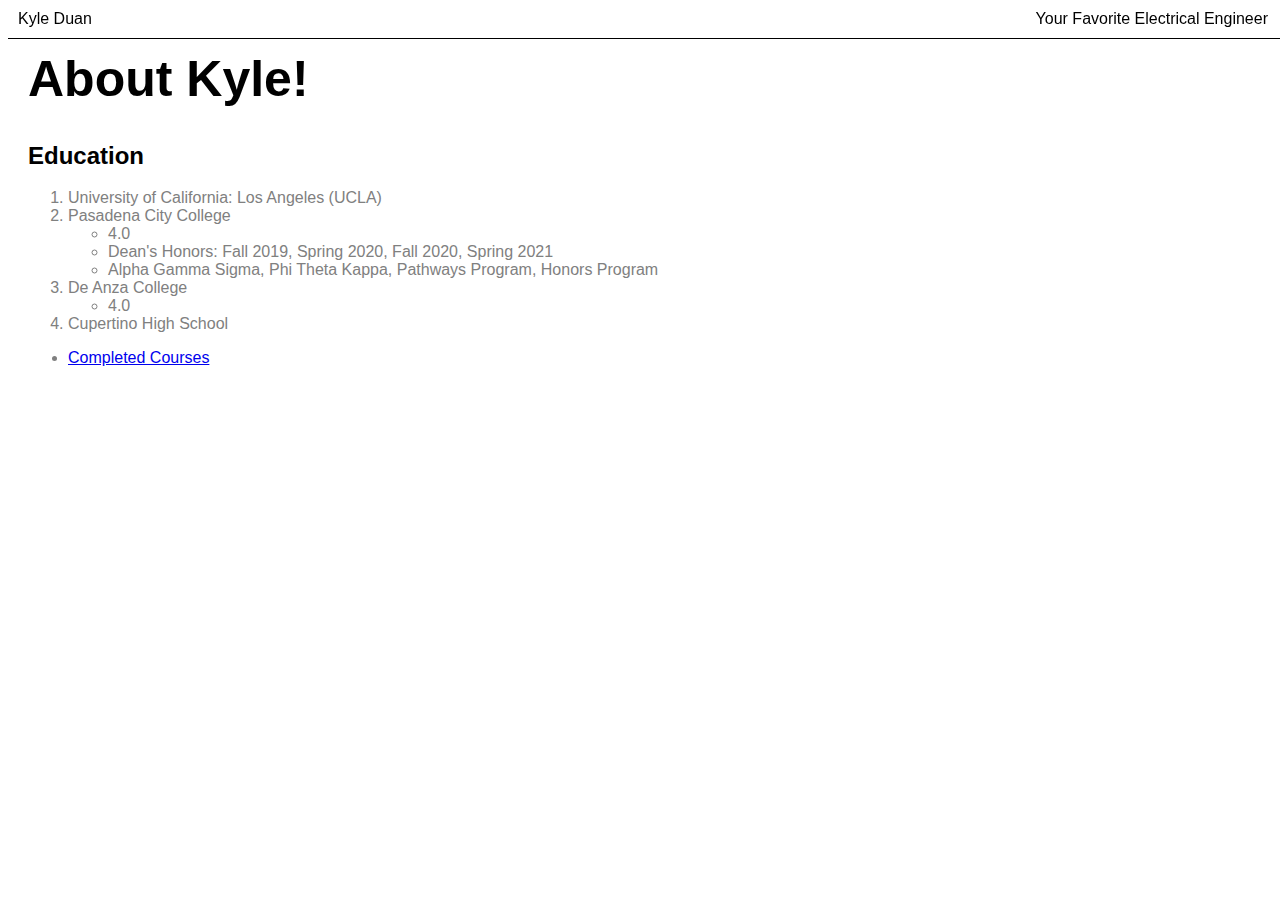
==== index.html @ 274b889c "Initial Commit" ====
<!DOCTYPE html>

<html>
    <head>
        <title>Kyle Duan :)</title>
        <link href = "style.css" rel = "stylesheet">
    </head>
     
    <body>
        <div class = "fixed-top">
            <div class = "navbar">
                <div>
                    Kyle Duan
                </div>

                <div class = "text-right">
                    Your Favorite Electrical Engineer
                </div>
            </div>
        </div>

        <div class = "m1">
                <h1 style = "font-size: 50px; font-weight: bold;">About Kyle!</h1>
        
                <h2>Education</h2>
                    <div class = "list1">
                            <ol>
                                <li>
                                    University of California: Los Angeles (UCLA)
                                </li>
                                    
                                <li>
                                    Pasadena City College
                                </li>
                                    <ul>
                                        <li>
                                            4.0
                                        </li>
                                        
                                        <li>
                                            Dean's Honors: Fall 2019, Spring 2020, Fall 2020, Spring 2021
                                        </li>
                                        
                                        <li>
                                            Alpha Gamma Sigma, Phi Theta Kappa, Pathways Program, Honors Program
                                        </li>
                                    </ul>

                                <li>
                                    De Anza College
                                </li>
                                    <ul>
                                        <li>
                                            4.0
                                        </li>
                                    </ul>

                                <li>
                                    Cupertino High School
                                </li>
                            </ol>
                            <ul>
                                <li>
                                    <a href = "https://www.placeholder"> Completed Courses </a>
                                </li>
                            </ul>
                    </div>
                
                
            </div>
        </div>
    </body>
</html>
---- style.css ----
html {
font-family: Arial, Helvetica, sans-serif;
}

body {
    background-color: white;
}

.fixed-top {
    position: fixed;
    top: 0;
    width: 100%;
}

.navbar {
    padding: 10px;
    padding-right: 20px;
    display: grid;
    grid-template-columns: auto auto;
    border-bottom: 1px solid black;
}

.text-right {
    text-align: right;
}

.m1 {
    margin: 20px;
    margin-top: 50px;
}

.list1 {
    color: grey;
}
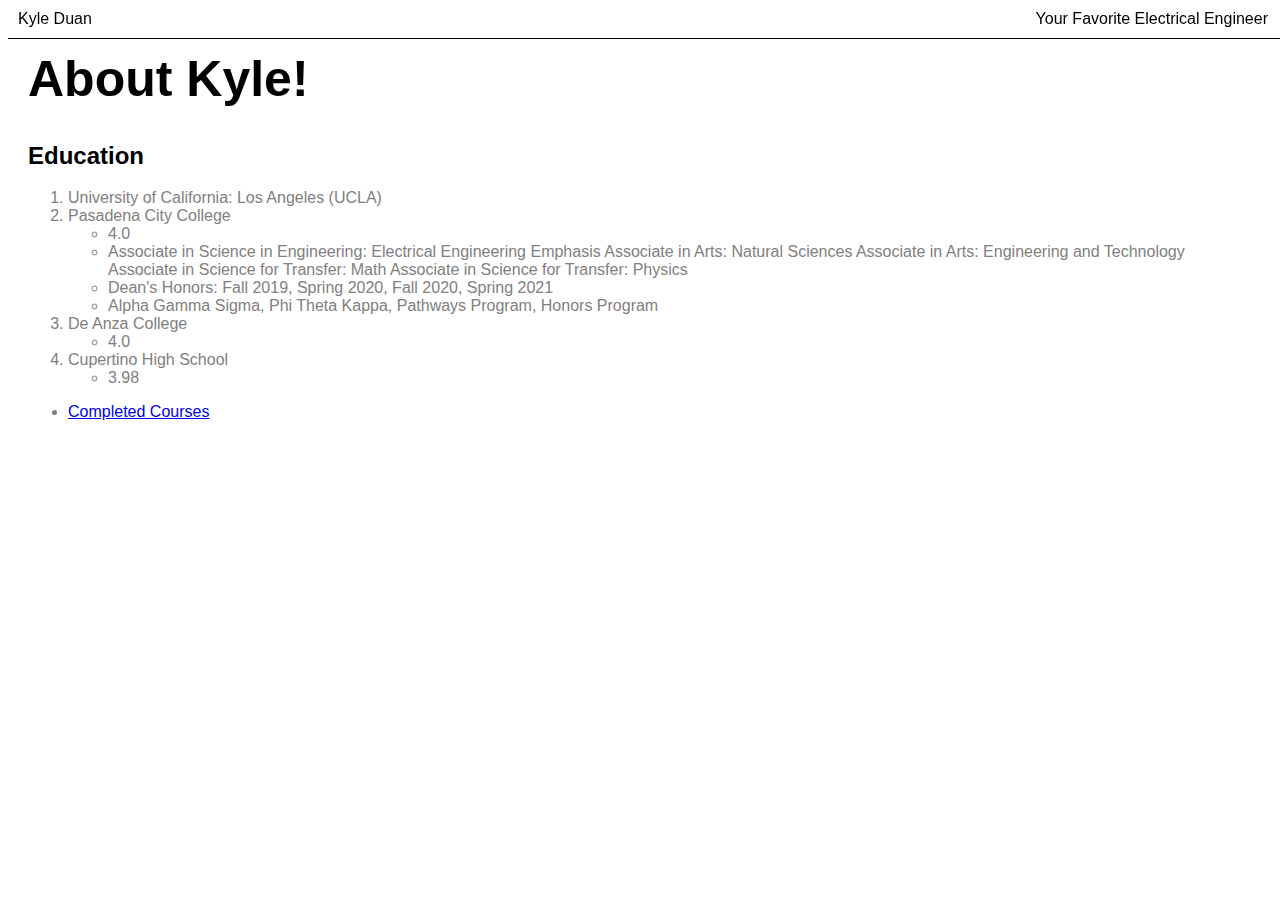
==== commit 70fca12c: "Update index.html" ====
--- a/index.html
+++ b/index.html
@@ -38,6 +38,14 @@
                                         </li>
                                         
                                         <li>
+                                            Associate in Science in Engineering: Electrical Engineering Emphasis
+                                            Associate in Arts: Natural Sciences
+                                            Associate in Arts: Engineering and Technology
+                                            Associate in Science for Transfer: Math
+                                            Associate in Science for Transfer: Physics
+                                        </li>
+                                        
+                                        <li>
                                             Dean's Honors: Fall 2019, Spring 2020, Fall 2020, Spring 2021
                                         </li>
                                         
@@ -58,6 +66,11 @@
                                 <li>
                                     Cupertino High School
                                 </li>
+                                    <ul>
+                                        <li>
+                                            3.98
+                                        </li>
+                                    </ul>
                             </ol>
                             <ul>
                                 <li>
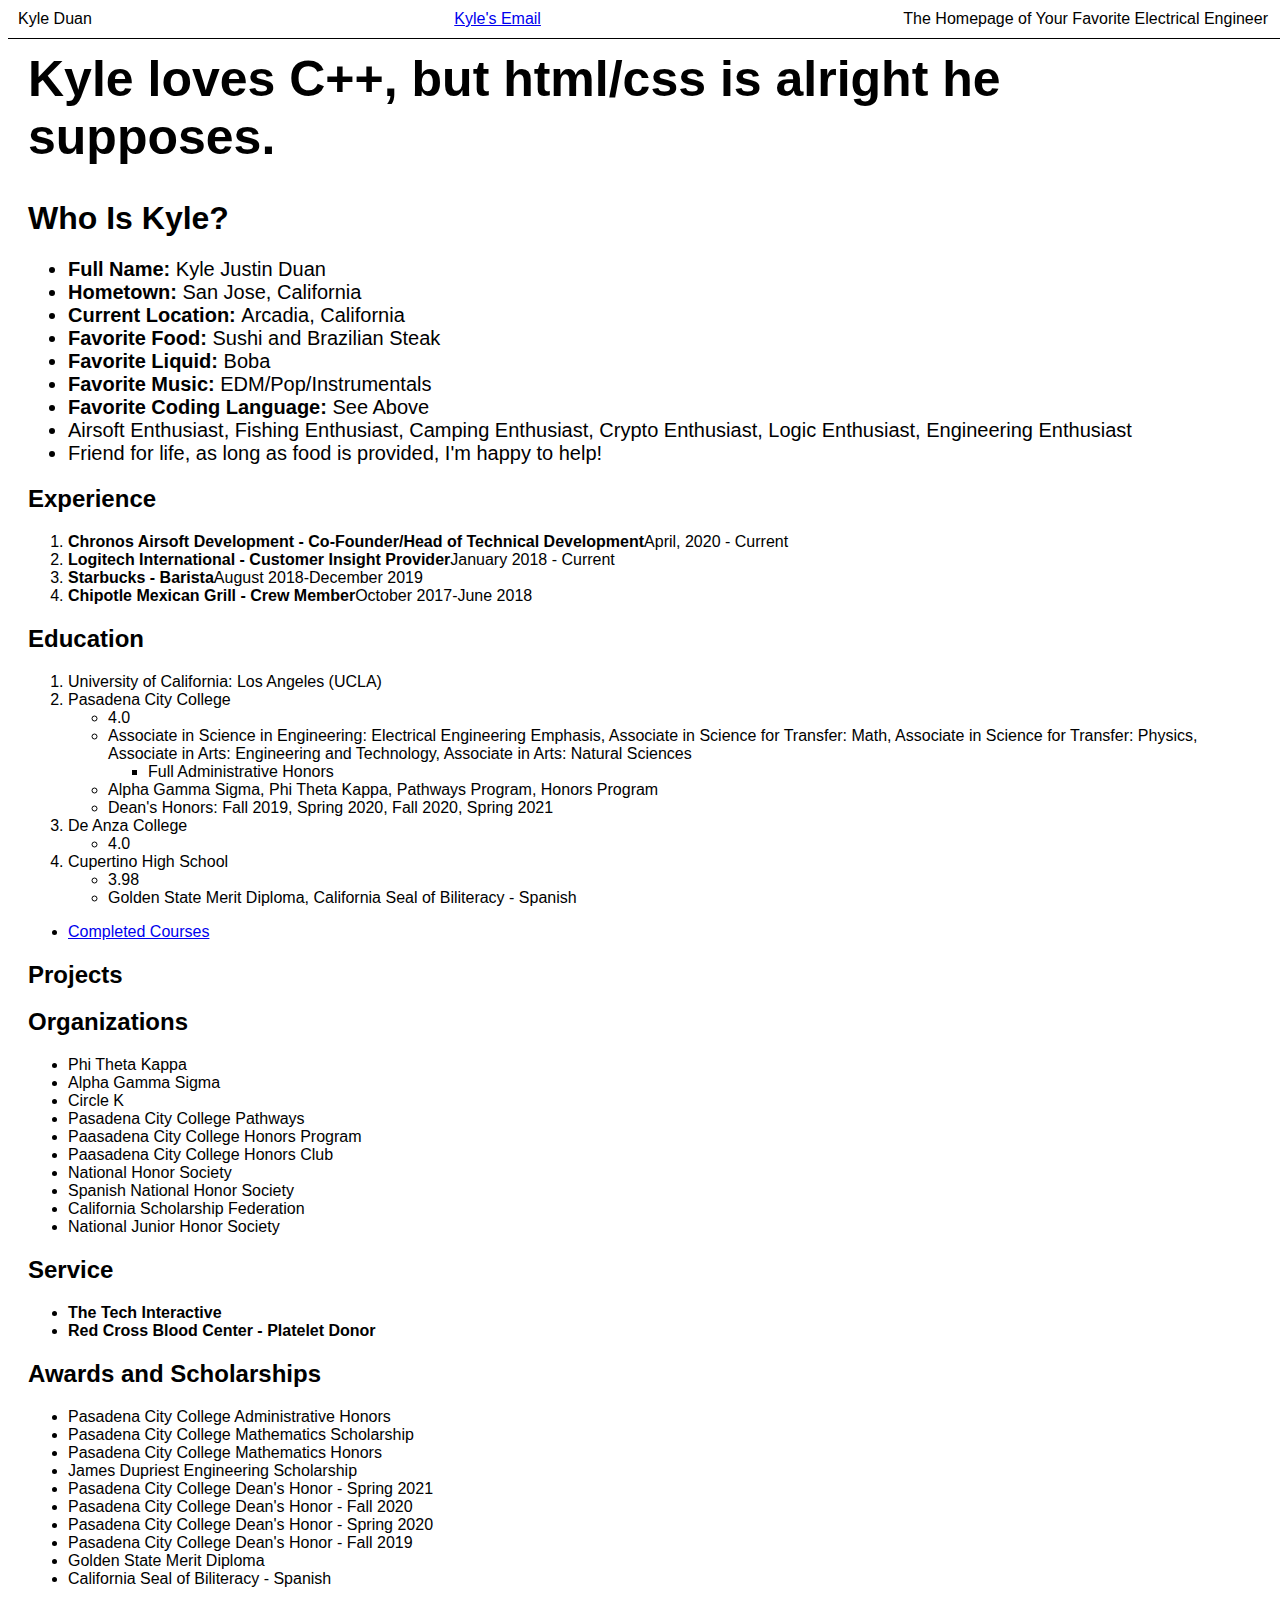
==== commit e50cd30d: "72521" ====
--- a/index.html
+++ b/index.html
@@ -2,7 +2,7 @@
 
 <html>
     <head>
-        <title>Kyle Duan :)</title>
+        <title>Kyle Duan</title>
         <link href = "style.css" rel = "stylesheet">
     </head>
      
@@ -13,73 +13,235 @@
                     Kyle Duan
                 </div>
 
+                <div class = "text-mid">
+                    <a href = "kylejduan@gmail.com">Kyle's Email</a>
+                </div>
+
                 <div class = "text-right">
-                    Your Favorite Electrical Engineer
+                    The Homepage of Your Favorite Electrical Engineer
                 </div>
             </div>
         </div>
 
         <div class = "m1">
-                <h1 style = "font-size: 50px; font-weight: bold;">About Kyle!</h1>
-        
+                <h1 style = "font-size: 50px; font-weight: bold;">Kyle loves C++, but html/css is alright he supposes.</h1>
+                <h1>Who Is Kyle?</h1>
+                <div class = "bio">
+                    <ul>
+                        <li>
+                            <b>Full Name: </b>Kyle Justin Duan
+                        </li>
+
+                        <li>
+                            <b>Hometown: </b>San Jose, California
+                        </li>
+
+                        <li>
+                            <b>Current Location: </b>Arcadia, California
+                        </li>
+
+                        <li>
+                            <b>Favorite Food: </b>Sushi and Brazilian Steak
+                        </li>
+
+                        <li>
+                            <b>Favorite Liquid: </b>Boba
+                        </li>
+
+                        <li>
+                            <b>Favorite Music: </b>EDM/Pop/Instrumentals
+                        </li>
+
+                        <li>
+                            <b>Favorite Coding Language: </b>See Above
+                        </li>
+
+                        <li>
+                            Airsoft Enthusiast, Fishing Enthusiast, Camping Enthusiast, Crypto Enthusiast, Logic Enthusiast, Engineering Enthusiast
+                        </li>
+
+                        <li>
+                            Friend for life, as long as food is provided, I'm happy to help!
+                        </li>
+                    </ul>
+                </div>
+
+                <h2>Experience</h2>
+                    <ol>
+                        <li>
+                            <b>Chronos Airsoft Development - Co-Founder/Head of Technical Development</b>April, 2020 - Current
+                        </li>
+
+                        <li>
+                            <b>Logitech International - Customer Insight Provider</b>January 2018 - Current
+                        </li>
+
+                        <li>
+                            <b>Starbucks - Barista</b>August 2018-December 2019
+                        </li>
+
+                        <li>
+                            <b>Chipotle Mexican Grill - Crew Member</b>October 2017-June 2018
+                        </li>
+                    </ol>
+
                 <h2>Education</h2>
-                    <div class = "list1">
-                            <ol>
-                                <li>
-                                    University of California: Los Angeles (UCLA)
-                                </li>
+                    <ol>
+                        <li>
+                            University of California: Los Angeles (UCLA)
+                        </li>
+                            
+                        <li>
+                            Pasadena City College
+                        </li>
+                            <ul>
+                                <li>
+                                    4.0
+                                </li>
+                                
+                                <li>
+                                    Associate in Science in Engineering: Electrical Engineering Emphasis, Associate in Science for Transfer: Math, Associate in Science for Transfer: Physics, Associate in Arts: Engineering and Technology, Associate in Arts: Natural Sciences
+                                </li>
+
+                                <ul>
+                                    <li>
+                                        Full Administrative Honors
+                                    </li>
                                     
-                                <li>
-                                    Pasadena City College
-                                </li>
-                                    <ul>
-                                        <li>
-                                            4.0
-                                        </li>
-                                        
-                                        <li>
-                                            Associate in Science in Engineering: Electrical Engineering Emphasis
-                                            Associate in Arts: Natural Sciences
-                                            Associate in Arts: Engineering and Technology
-                                            Associate in Science for Transfer: Math
-                                            Associate in Science for Transfer: Physics
-                                        </li>
-                                        
-                                        <li>
-                                            Dean's Honors: Fall 2019, Spring 2020, Fall 2020, Spring 2021
-                                        </li>
-                                        
-                                        <li>
-                                            Alpha Gamma Sigma, Phi Theta Kappa, Pathways Program, Honors Program
-                                        </li>
-                                    </ul>
-
-                                <li>
-                                    De Anza College
-                                </li>
-                                    <ul>
-                                        <li>
-                                            4.0
-                                        </li>
-                                    </ul>
-
-                                <li>
-                                    Cupertino High School
-                                </li>
-                                    <ul>
-                                        <li>
-                                            3.98
-                                        </li>
-                                    </ul>
-                            </ol>
+                                </ul>
+                                
+                                <li>
+                                    Alpha Gamma Sigma, Phi Theta Kappa, Pathways Program, Honors Program
+                        
+                                <li>
+                                    Dean's Honors: Fall 2019, Spring 2020, Fall 2020, Spring 2021
+                                </li>
+                            </ul>
+
+                        <li>
+                            De Anza College
+                        </li>
                             <ul>
                                 <li>
-                                    <a href = "https://www.placeholder"> Completed Courses </a>
+                                    4.0
                                 </li>
                             </ul>
-                    </div>
+
+                        <li>
+                            Cupertino High School
+                        </li>
+                            <ul>
+                                <li>
+                                    3.98
+                                </li>
+                                <li>
+                                    Golden State Merit Diploma, California Seal of Biliteracy - Spanish
+                                </li>
+                            </ul>
+                    </ol>
+                    <ul>
+                        <li>
+                            <a href = "https://www.placeholder">Completed Courses</a>
+                        </li>
+                    </ul>    
+                <h2>Projects</h2>
                 
-                
+                <h2>Organizations</h2>
+                    <ul>
+                        <li>
+                            Phi Theta Kappa
+                        </li>
+                        
+                        <li>
+                            Alpha Gamma Sigma
+                        </li>
+                        
+                        <li>
+                            Circle K
+                        </li>
+                        
+                        <li>
+                            Pasadena City College Pathways
+                        </li>
+                        
+                        <li>
+                            Paasadena City College Honors Program
+                        </li>
+                        
+                        <li>
+                            Paasadena City College Honors Club
+                        </li>
+                        
+                        <li>
+                            National Honor Society
+                        </li>
+                        
+                        <li>
+                            Spanish National Honor Society
+                        </li>
+                        
+                        <li>
+                            California Scholarship Federation
+                        </li>
+                        
+                        <li>
+                            National Junior Honor Society
+                        </li>
+                    </ul>
+                    
+                <h2>Service</h2>
+                    <ul>
+                        <li>
+                            <b>The Tech Interactive</b>
+                        </li>
+
+                        <li>
+                            <b>Red Cross Blood Center - Platelet Donor</b>
+                        </li>
+                    </ul>
+                    
+                <h2>Awards and Scholarships</h2>
+                    <ul>    
+                        <li>
+                            Pasadena City College Administrative Honors
+                        </li>
+                        
+                        <li>
+                            Pasadena City College Mathematics Scholarship
+                        </li>
+                        
+                        <li>
+                            Pasadena City College Mathematics Honors
+                        </li>
+                        
+                        <li>
+                            James Dupriest Engineering Scholarship
+                        </li>
+                        
+                        <li>
+                            Pasadena City College Dean's Honor - Spring 2021
+                        </li>
+                        
+                        <li>
+                            Pasadena City College Dean's Honor - Fall 2020
+                        </li>
+                        
+                        <li>
+                            Pasadena City College Dean's Honor - Spring 2020
+                        </li>
+                        
+                        <li>
+                            Pasadena City College Dean's Honor - Fall 2019
+                        </li>
+                        
+                        <li>
+                            Golden State Merit Diploma
+                        </li>
+
+                        <li>
+                            California Seal of Biliteracy - Spanish
+                        </li>
+                    </ul>
             </div>
         </div>
     </body>
--- a/style.css
+++ b/style.css
@@ -10,18 +10,29 @@
     position: fixed;
     top: 0;
     width: 100%;
+    background-color: white;
 }
 
 .navbar {
     padding: 10px;
     padding-right: 20px;
     display: grid;
-    grid-template-columns: auto auto;
+    grid-template-columns: auto auto auto;
     border-bottom: 1px solid black;
+}
+
+.experience {
+    display: flex;
+    flex-direction: row;
+    align-items: center;
 }
 
 .text-right {
     text-align: right;
+}
+
+.text-mid {
+    text-align: center;
 }
 
 .m1 {
@@ -29,6 +40,6 @@
     margin-top: 50px;
 }
 
-.list1 {
-    color: grey;
+.bio {
+    font-size: 20px;
 }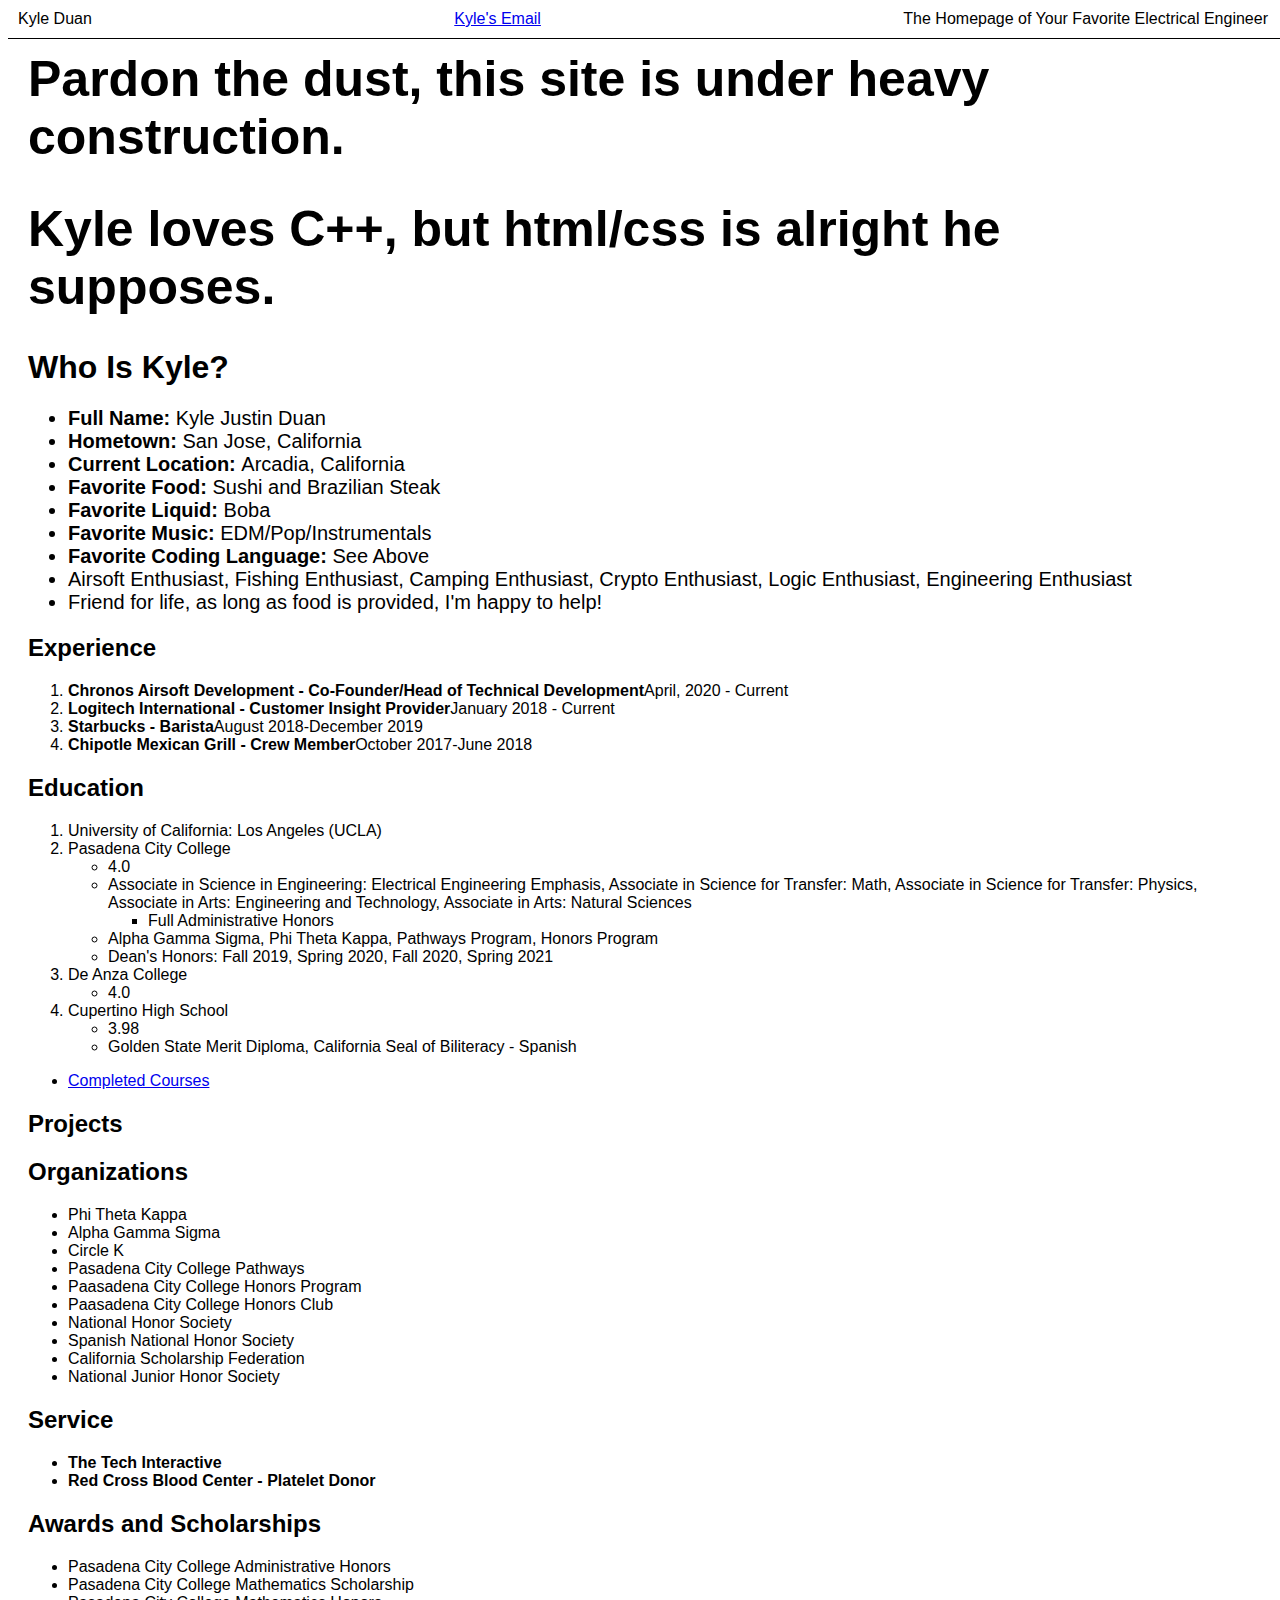
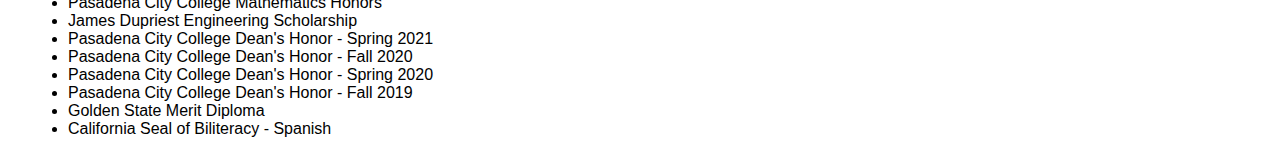
==== commit 04f91307: "Update index.html" ====
--- a/index.html
+++ b/index.html
@@ -24,6 +24,7 @@
         </div>
 
         <div class = "m1">
+            <h1 style = "font-size: 50px; font-weight: bold;">Pardon the dust, this site is under heavy construction.</h1>
                 <h1 style = "font-size: 50px; font-weight: bold;">Kyle loves C++, but html/css is alright he supposes.</h1>
                 <h1>Who Is Kyle?</h1>
                 <div class = "bio">
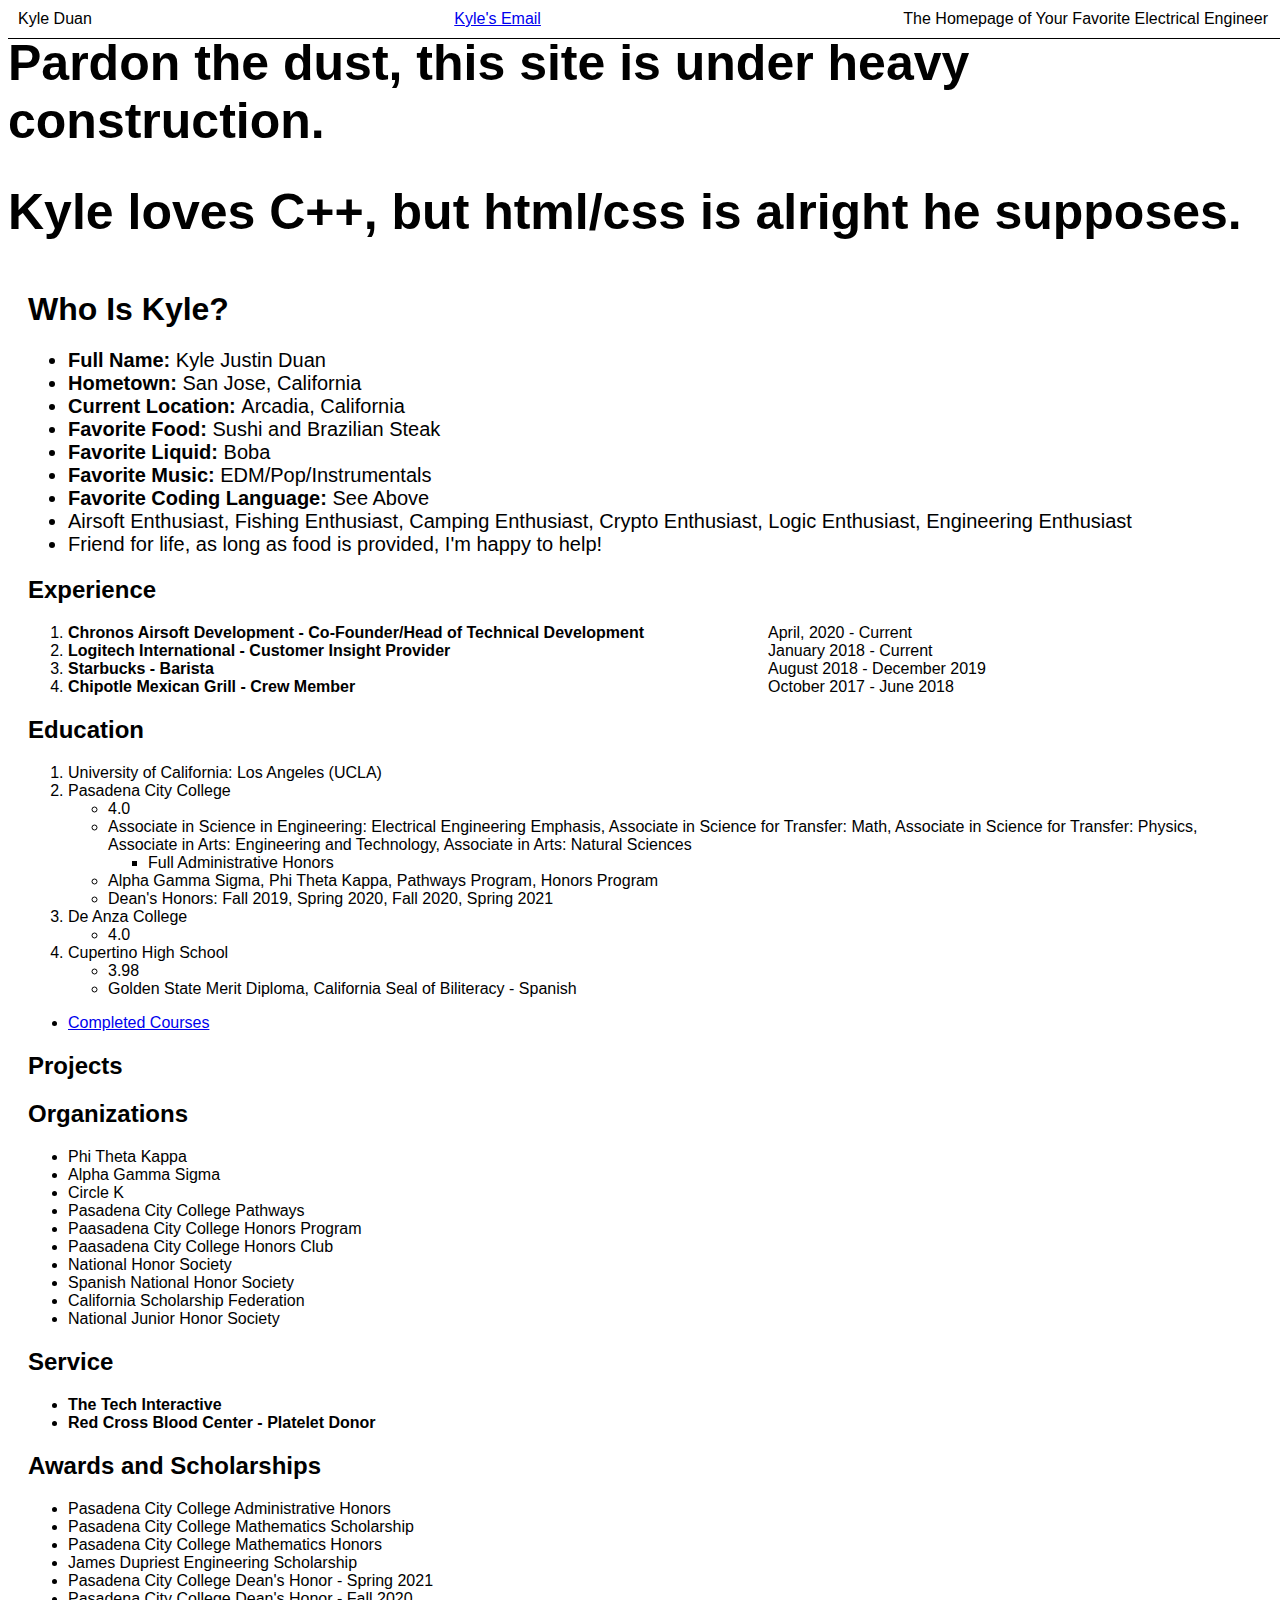
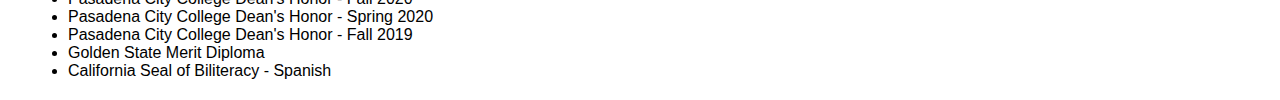
==== commit 3439ffa5: "81920211904" ====
--- a/index.html
+++ b/index.html
@@ -23,9 +23,12 @@
             </div>
         </div>
 
-        <div class = "m1">
+        <div class = "m0">
             <h1 style = "font-size: 50px; font-weight: bold;">Pardon the dust, this site is under heavy construction.</h1>
-                <h1 style = "font-size: 50px; font-weight: bold;">Kyle loves C++, but html/css is alright he supposes.</h1>
+            <h1 style = "font-size: 50px; font-weight: bold;">Kyle loves C++, but html/css is alright he supposes.</h1>
+        </div>
+        
+        <div class = "m1">    
                 <h1>Who Is Kyle?</h1>
                 <div class = "bio">
                     <ul>
@@ -70,19 +73,31 @@
                 <h2>Experience</h2>
                     <ol>
                         <li>
-                            <b>Chronos Airsoft Development - Co-Founder/Head of Technical Development</b>April, 2020 - Current
-                        </li>
-
-                        <li>
-                            <b>Logitech International - Customer Insight Provider</b>January 2018 - Current
-                        </li>
-
-                        <li>
-                            <b>Starbucks - Barista</b>August 2018-December 2019
-                        </li>
-
-                        <li>
-                            <b>Chipotle Mexican Grill - Crew Member</b>October 2017-June 2018
+                            <div class = "experienceGrid">
+                                    <div><b>Chronos Airsoft Development - Co-Founder/Head of Technical Development</b></div>
+                                    <div>April, 2020 - Current</div>
+                            </div>
+                        </li>
+
+                        <li>
+                            <div class = "experienceGrid">
+                                <div><b>Logitech International - Customer Insight Provider</b></div>
+                                <div>January 2018 - Current</div>
+                            </div>
+                        </li>
+
+                        <li>
+                            <div class = "experienceGrid">
+                                <div><b>Starbucks - Barista</b></div>
+                                <div>August 2018 - December 2019</div>
+                            </div>
+                        </li>
+
+                        <li>
+                            <div class = "experienceGrid">
+                                <div><b>Chipotle Mexican Grill - Crew Member</b></div>
+                                <div>October 2017 - June 2018</div>
+                            </div>
                         </li>
                     </ol>
 
--- a/style.css
+++ b/style.css
@@ -42,4 +42,14 @@
 
 .bio {
     font-size: 20px;
+}
+
+.experienceGrid {
+    display: grid;
+    grid-template-columns: auto 300px;
+    max-width: 1000px;
+}
+
+.m1 {
+    max-width: 1800px;
 }